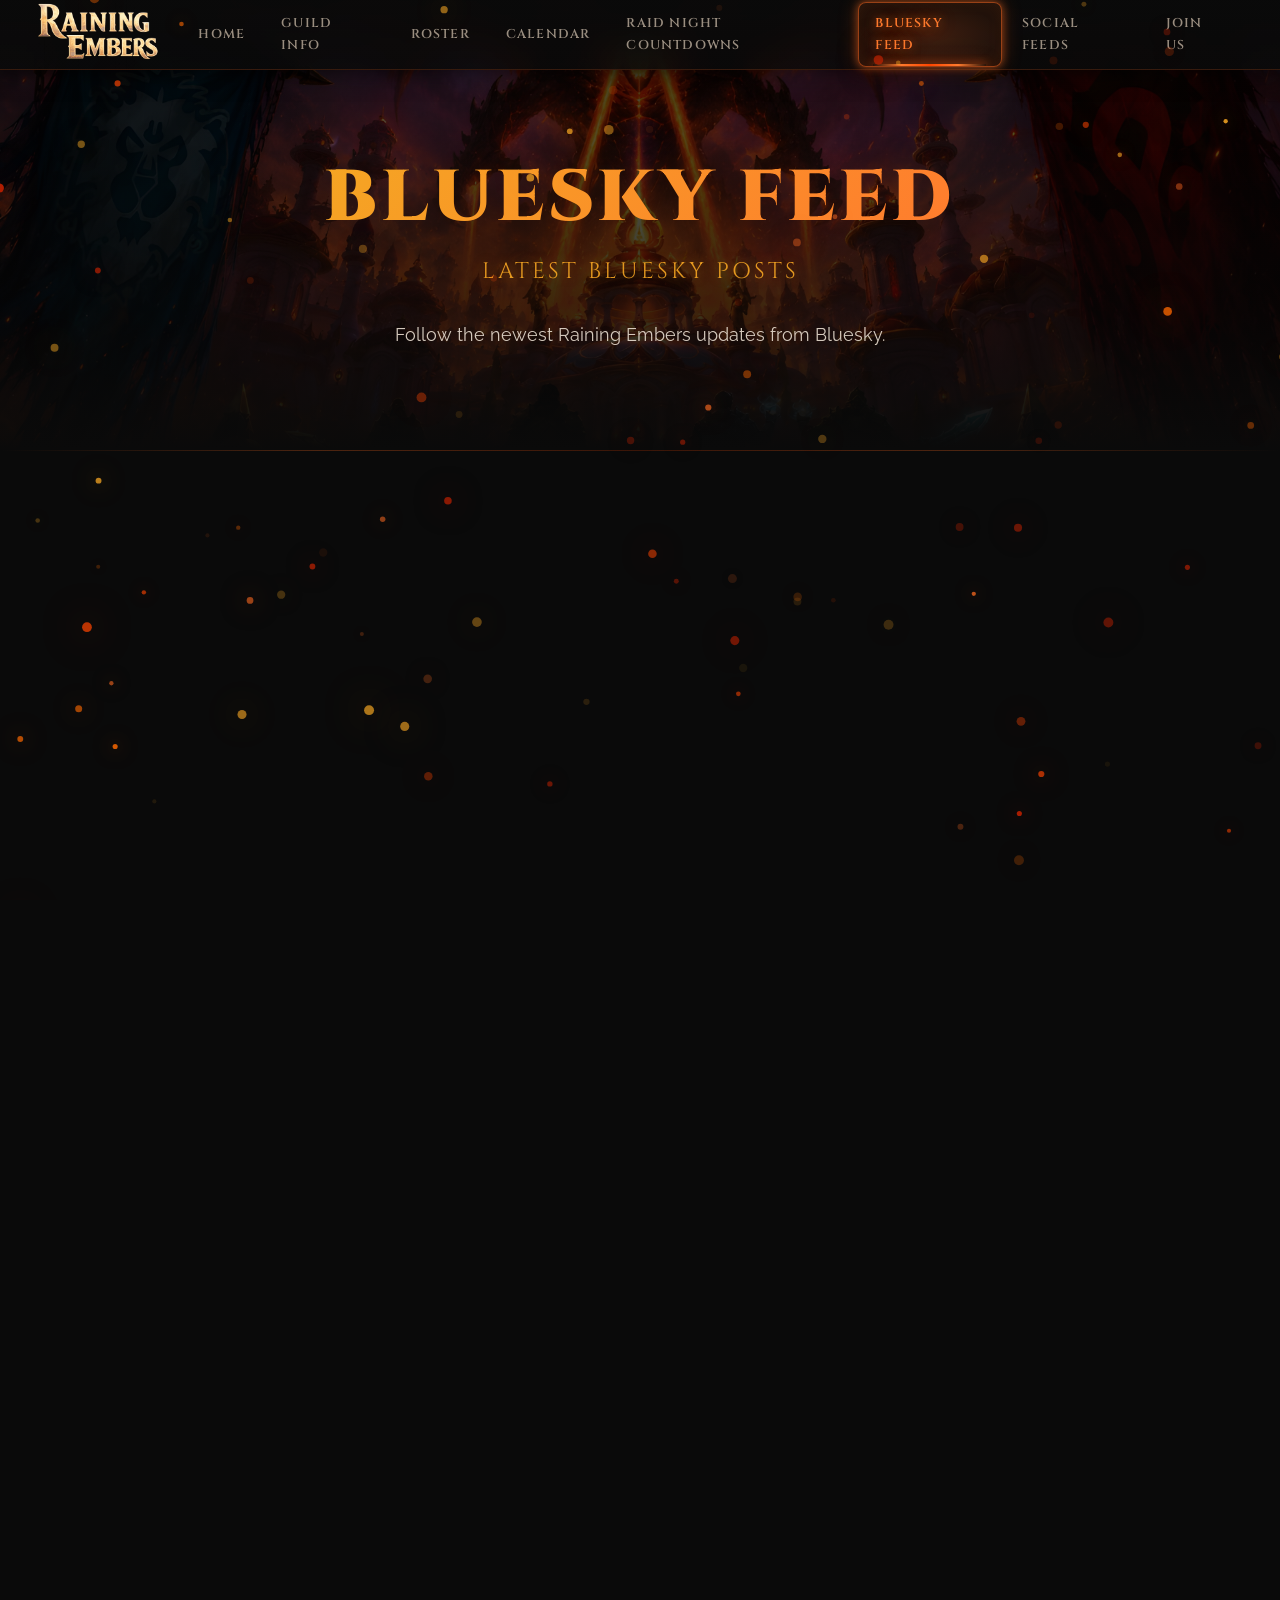
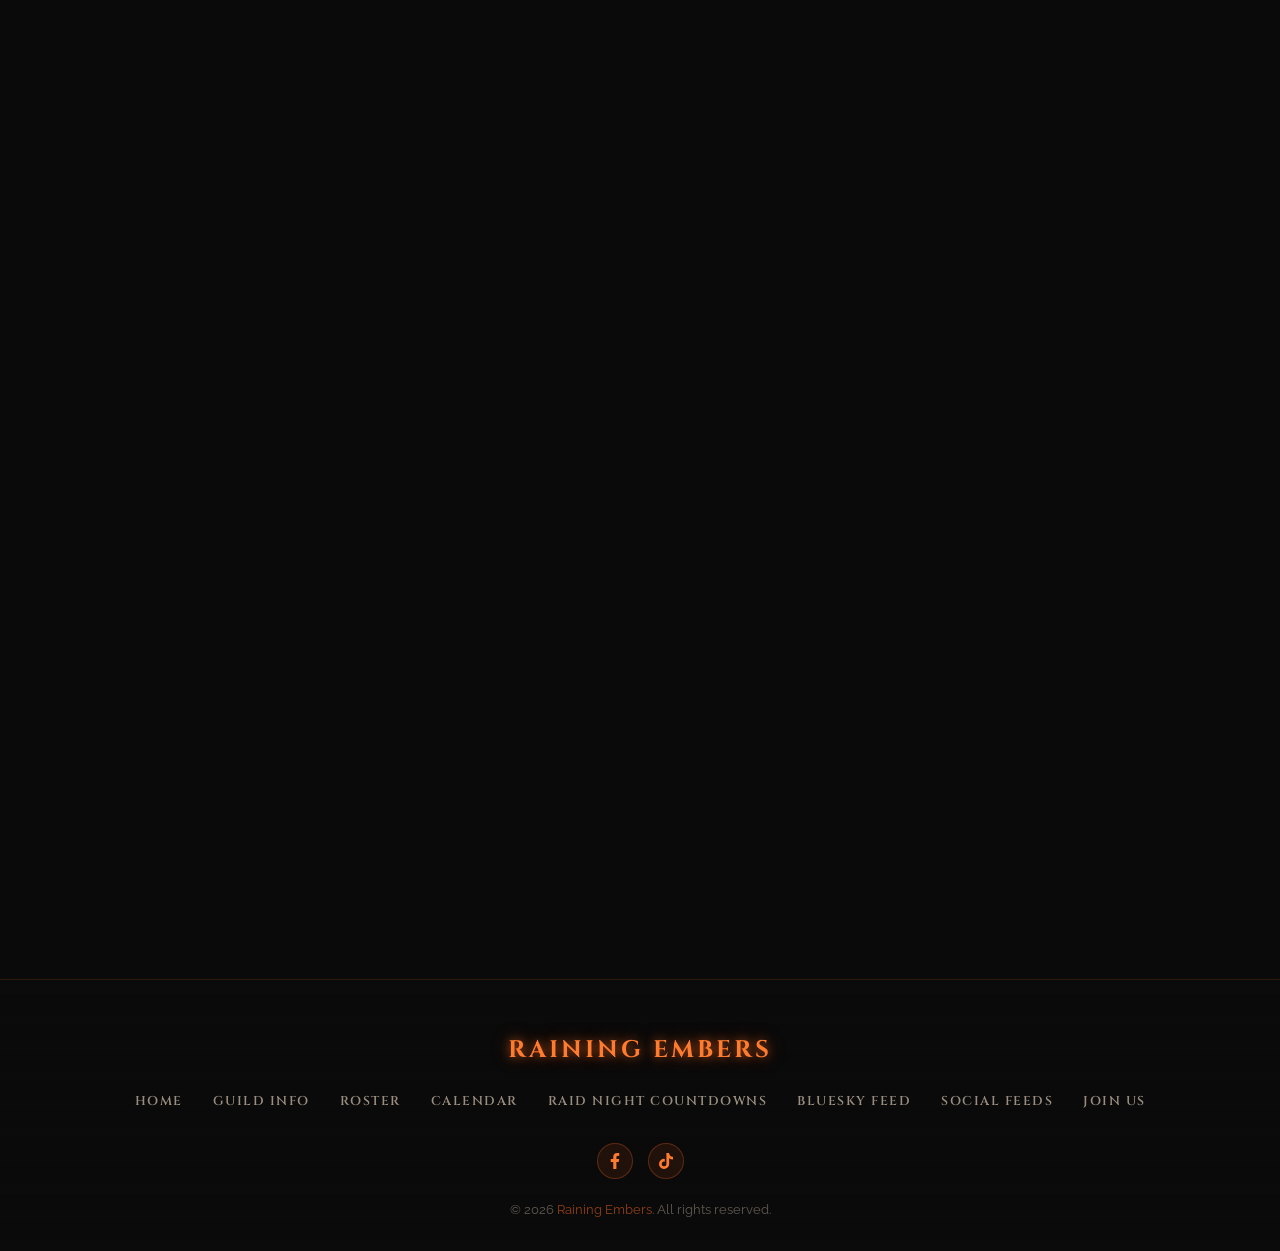
==== bluesky-feed.html @ 9e35c88c "changes and addions" ====
<!DOCTYPE html>
<html lang="en">
<head>
  <meta charset="UTF-8">
  <meta name="viewport" content="width=device-width, initial-scale=1.0">
  <meta name="description" content="Raining Embers Bluesky feed and latest guild posts.">
  <title>Raining Embers | Bluesky Feed</title>
  <link rel="stylesheet" href="css/style.css?v=20260513-1">
  <link rel="stylesheet" href="https://embedbsky.com/embedbsky.com-master-min.css">
  <link rel="icon" href="images/guild-logo.png" type="image/png">
</head>
<body>

  <!-- Animated floating ember particles -->
  <canvas id="ember-canvas"></canvas>

  <div class="page-wrapper">

    <!-- ===================== NAVIGATION ===================== -->
    <nav class="main-nav" id="main-nav">
      <div class="nav-inner">
        <a href="index.html" class="nav-logo" id="nav-logo">
          <img src="images/guild-logo.png" alt="Raining Embers Logo">
          <span>&nbsp;</span>
        </a>

        <div class="nav-toggle" id="nav-toggle" aria-label="Toggle navigation">
          <span></span>
          <span></span>
          <span></span>
        </div>

        <ul class="nav-links" id="nav-links">
          <li><a href="index.html" id="nav-home">Home</a></li>
          <li><a href="guild-info.html" id="nav-guild-info">Guild Info</a></li>
          <li><a href="roster.html" id="nav-roster">Roster</a></li>
          <li><a href="calendar.html" id="nav-calendar">Calendar</a></li>
          <li><a href="countdowns.html" id="nav-countdowns">Raid Night Countdowns</a></li>
          <li><a href="bluesky-feed.html" class="active" id="nav-bluesky-feed">Bluesky Feed</a></li>
          <li><a href="social-feeds.html" id="nav-social-feeds">Social Feeds</a></li>
          <li><a href="invite.html" id="nav-invite">Join Us</a></li>
        </ul>
      </div>
    </nav>

    <!-- ===================== PAGE HEADER ===================== -->
    <section class="hero" id="page-hero" style="min-height:50vh;">
      <div class="hero-bg">
        <img src="images/hero-banner.png" alt="Bluesky Feed Banner">
      </div>
      <div class="hero-content">
        <h1>&nbsp;</h1>
        <h1>Bluesky Feed</h1>
        <p class="tagline">Latest Bluesky Posts</p>
        <p>Follow the newest Raining Embers updates from Bluesky.</p>
      </div>
    </section>

    <!-- ===================== DIVIDER ===================== -->
    <hr class="section-divider">

    <!-- ===================== BLUESKY FEED ===================== -->
    <section class="content-section bluesky-feed-section" id="bluesky-feed-section">
      <div class="bluesky-feed-container">
        <div id="embedbsky-com-timeline-embed" class="darkmode hasfooter"></div>
      </div>
    </section>

    <!-- ===================== FOOTER ===================== -->
    <footer class="main-footer" id="footer">
      <div class="footer-inner">
        <div class="footer-brand">Raining Embers</div>
        <ul class="footer-links">
          <li><a href="index.html">Home</a></li>
          <li><a href="guild-info.html">Guild Info</a></li>
          <li><a href="roster.html">Roster</a></li>
          <li><a href="calendar.html">Calendar</a></li>
          <li><a href="countdowns.html">Raid Night Countdowns</a></li>
          <li><a href="bluesky-feed.html">Bluesky Feed</a></li>
          <li><a href="social-feeds.html">Social Feeds</a></li>
          <li><a href="invite.html">Join Us</a></li>
        </ul>
        <div class="footer-social">
          <a href="https://www.facebook.com/RainingEmbersGuild" target="_blank" rel="noopener noreferrer" aria-label="Facebook">
            <svg viewBox="0 0 320 512"><path d="M279.14 288l14.22-92.66h-88.91v-60.13c0-25.35 12.42-50.06 52.24-50.06h40.42V6.26S260.43 0 225.36 0c-73.22 0-121.08 44.38-121.08 124.72v70.62H22.89V288h81.39v224h100.17V288z"/></svg>
          </a>
          <a href="https://www.tiktok.com/@raining_embers" target="_blank" rel="noopener noreferrer" aria-label="TikTok">
            <svg viewBox="0 0 448 512"><path d="M448 209.91a210.06 210.06 0 0 1-122.77-39.25V349.38A162.55 162.55 0 1 1 185 188.31V278.2a74.62 74.62 0 1 0 52.23 71.18V0l88 0a121.18 121.18 0 0 0 1.86 22.17h0A122.18 122.18 0 0 0 381 102.39a121.43 121.43 0 0 0 67 20.14Z"/></svg>
          </a>
        </div>
        <p class="footer-copy">&copy; 2026 <span class="ember-text">Raining Embers</span>. All rights reserved.</p>
      </div>
    </footer>

  </div><!-- /.page-wrapper -->

  <script>let containerWidth=1000,containerHeight=2000;const getHtml=async t=>{const e=await fetch(t);return 200!==e.status?'<p><strong>No feed data could be located</p></strong>':e.text()};document.addEventListener('DOMContentLoaded',(async()=>{const t=(new Date).toISOString(),e=document.getElementById('embedbsky-com-timeline-embed');e.style.width=`${containerWidth}px`,e.style.height=`${containerHeight}px`;const n=await getHtml(`https://embedbsky.com/feeds/45c3c655633818e3b435ecff223bab338a97790dfe7da70923f43863d0fac52e.html?v=${t}`);e.innerHTML=n}));</script>
  <script src="js/main.js?v=20260512-2"></script>
</body>
</html>
---- css/style.css ----
/* ============================================================
   RAINING EMBERS GUILD — Master Stylesheet
   Fire & Ember Theme  |  Dark + Orange + Red
   Designed for Adobe Dreamweaver compatibility
   ============================================================ */

/* ---------- Google Fonts ---------- */
@import url('https://fonts.googleapis.com/css2?family=Cinzel:wght@400;600;700;900&family=Raleway:wght@300;400;500;600;700&display=swap');

/* ---------- CSS Custom Properties (Design Tokens) ---------- */
:root {
  /* Core palette */
  --color-bg-darkest:    #0a0a0a;
  --color-bg-dark:       #111111;
  --color-bg-card:       #1a1410;
  --color-bg-card-hover: #241c14;
  --color-surface:       #1e1812;

  /* Fire palette */
  --color-ember:         #e8621e;
  --color-ember-bright:  #ff7b2e;
  --color-fire:          #ff4500;
  --color-fire-deep:     #cc2200;
  --color-molten:        #ff6a00;
  --color-gold:          #f5a623;
  --color-gold-dim:      #c4841d;
  --color-ash:           #3d3028;

  /* Text */
  --color-text:          #e8ddd0;
  --color-text-muted:    #9a8e80;
  --color-text-heading:  #fff0e0;

  /* Glow */
  --glow-ember:          0 0 8px rgba(232,98,30,0.6), 0 0 20px rgba(232,98,30,0.3);
  --glow-ember-intense:  0 0 10px rgba(232,98,30,0.8), 0 0 30px rgba(255,69,0,0.5), 0 0 60px rgba(255,69,0,0.2);
  --glow-gold:           0 0 8px rgba(245,166,35,0.5), 0 0 20px rgba(245,166,35,0.25);
  --glow-text:           0 0 10px rgba(232,98,30,0.7), 0 0 20px rgba(232,98,30,0.4);

  /* Borders */
  --border-ember:        1px solid rgba(232,98,30,0.3);
  --border-ember-bright: 1px solid rgba(232,98,30,0.6);

  /* Typography */
  --font-heading:        'Cinzel', 'Times New Roman', serif;
  --font-body:           'Raleway', 'Segoe UI', sans-serif;

  /* Spacing & sizing */
  --nav-height:          70px;
  --max-width:           1200px;
  --border-radius:       8px;
  --transition-speed:    0.35s;
}

/* ---------- Reset & Base ---------- */
*,
*::before,
*::after {
  margin: 0;
  padding: 0;
  box-sizing: border-box;
}

html {
  scroll-behavior: smooth;
  font-size: 16px;
}

body {
  font-family: var(--font-body);
  background-color: var(--color-bg-darkest);
  color: var(--color-text);
  line-height: 1.7;
  min-height: 100vh;
  overflow-x: hidden;
  position: relative;
}

a {
  color: var(--color-ember-bright);
  text-decoration: none;
  transition: color var(--transition-speed) ease, text-shadow var(--transition-speed) ease;
}
a:hover {
  color: var(--color-gold);
  text-shadow: var(--glow-text);
}

h1, h2, h3, h4, h5, h6 {
  font-family: var(--font-heading);
  color: var(--color-text-heading);
  line-height: 1.2;
}

img {
  max-width: 100%;
  height: auto;
  display: block;
}

/* ---------- Animated Background Ember Particles ---------- */
#ember-canvas {
  position: fixed;
  top: 0;
  left: 0;
  width: 100%;
  height: 100%;
  pointer-events: none;
  z-index: 999;
}

/* ---------- Page Wrapper ---------- */
.page-wrapper {
  position: relative;
  z-index: 1;
  min-height: 100vh;
  display: flex;
  flex-direction: column;
}

/* ---------- Navigation ---------- */
.main-nav {
  position: fixed;
  top: 0;
  left: 0;
  width: 100%;
  height: var(--nav-height);
  background: linear-gradient(180deg, rgba(10,10,10,0.97) 0%, rgba(10,10,10,0.85) 100%);
  backdrop-filter: blur(12px);
  -webkit-backdrop-filter: blur(12px);
  border-bottom: 1px solid rgba(232,98,30,0.2);
  display: flex;
  align-items: center;
  justify-content: center;
  z-index: 1000;
  box-shadow: 0 2px 20px rgba(0,0,0,0.6);
}

.nav-inner {
  width: 100%;
  max-width: none;
  flex: 1 1 auto;
  display: flex;
  align-items: center;
  justify-content: space-between;
  padding: 0 clamp(16px, 3vw, 40px);
}

.nav-logo {
  display: flex;
  align-items: center;
  flex: 0 0 auto;
  gap: 12px;
}

.nav-logo img {
    width: 125px;
    height: 75px;
    border-radius: 0%;
    object-fit: cover;
}

.nav-logo span {
  font-family: var(--font-heading);
  font-size: 1.3rem;
  font-weight: 700;
  color: var(--color-text-heading);
  text-shadow: var(--glow-text);
  letter-spacing: 2px;
  text-transform: uppercase;
}

.nav-links {
  display: flex;
  align-items: center;
  gap: 4px;
  list-style: none;
}

.nav-links li a {
  position: relative;
  display: block;
  padding: 10px 16px;
  font-family: var(--font-heading);
  font-size: 0.8rem;
  font-weight: 600;
  letter-spacing: 1.2px;
  text-transform: uppercase;
  color: var(--color-text-muted);
  border-radius: var(--border-radius);
  transition: all var(--transition-speed) ease;
  overflow: hidden;
}

/* Glowing background on hover */
.nav-links li a::before {
  content: '';
  position: absolute;
  inset: 0;
  border-radius: var(--border-radius);
  background: radial-gradient(ellipse at center, rgba(232,98,30,0.15) 0%, transparent 70%);
  opacity: 0;
  transition: opacity var(--transition-speed) ease;
}

.nav-links li a:hover::before,
.nav-links li a.active::before {
  opacity: 1;
}

.nav-links li a:hover,
.nav-links li a.active {
  color: var(--color-ember-bright);
  text-shadow: var(--glow-text);
  box-shadow: var(--glow-ember), inset 0 0 15px rgba(232,98,30,0.08);
  border: var(--border-ember-bright);
}

.nav-links li a.active {
  background: rgba(232,98,30,0.1);
}

/* Bottom glow bar on hover */
.nav-links li a::after {
  content: '';
  position: absolute;
  bottom: 0;
  left: 50%;
  transform: translateX(-50%);
  width: 0;
  height: 2px;
  background: linear-gradient(90deg, transparent, var(--color-ember-bright), var(--color-fire), var(--color-ember-bright), transparent);
  box-shadow: 0 0 8px var(--color-ember), 0 0 16px var(--color-fire);
  transition: width var(--transition-speed) ease;
}

.nav-links li a:hover::after,
.nav-links li a.active::after {
  width: 80%;
}

/* Mobile hamburger */
.nav-toggle {
  display: none;
  flex-direction: column;
  gap: 5px;
  cursor: pointer;
  padding: 5px;
  z-index: 1001;
}

.nav-toggle span {
  display: block;
  width: 28px;
  height: 2px;
  background: var(--color-ember-bright);
  border-radius: 2px;
  transition: all 0.3s ease;
  box-shadow: 0 0 4px rgba(232,98,30,0.5);
}

/* ---------- Hero Section ---------- */
.hero {
  position: relative;
  width: 100%;
  min-height: 100vh;
  display: flex;
  align-items: center;
  justify-content: center;
  text-align: center;
  overflow: hidden;
  margin-top: 0;
}

.hero-bg {
  position: absolute;
  inset: 0;
  z-index: 0;
}

.hero-bg img {
  width: 100%;
  height: 100%;
  object-fit: cover;
  filter: brightness(0.35) saturate(1.2);
}

.hero-bg::after {
  content: '';
  position: absolute;
  inset: 0;
  background: linear-gradient(
    180deg,
    rgba(10,10,10,0.3) 0%,
    rgba(10,10,10,0.1) 30%,
    rgba(10,10,10,0.4) 70%,
    var(--color-bg-darkest) 100%
  );
}

.hero-content {
  position: relative;
  z-index: 2;
  padding: 40px 30px;
  max-width: 800px;
  animation: heroFadeIn 1.5s ease-out forwards;
}

.hero-content h1 {
  font-size: clamp(2.5rem, 6vw, 4.5rem);
  font-weight: 900;
  text-transform: uppercase;
  letter-spacing: 4px;
  margin-bottom: 10px;
  background: linear-gradient(135deg, var(--color-gold), var(--color-ember-bright), var(--color-fire), var(--color-gold));
  background-size: 300% 300%;
  -webkit-background-clip: text;
  -webkit-text-fill-color: transparent;
  background-clip: text;
  animation: fireGradient 4s ease-in-out infinite;
  text-shadow: none;
}

.hero-content .tagline {
  font-family: var(--font-heading);
  font-size: clamp(1rem, 2vw, 1.4rem);
  font-weight: 400;
  color: var(--color-gold);
  letter-spacing: 3px;
  text-transform: uppercase;
  margin-bottom: 30px;
  text-shadow: 0 0 15px rgba(245,166,35,0.5);
}

.hero-content p {
  font-size: 1.1rem;
  color: var(--color-text);
  max-width: 600px;
  margin: 0 auto 40px;
  opacity: 0.9;
}

/* ---------- CTA Button ---------- */
.btn-ember {
  display: inline-block;
  padding: 14px 42px;
  font-family: var(--font-heading);
  font-size: 0.9rem;
  font-weight: 700;
  letter-spacing: 2px;
  text-transform: uppercase;
  color: #fff;
  background: linear-gradient(135deg, var(--color-fire-deep), var(--color-ember), var(--color-molten));
  background-size: 200% 200%;
  border: 1px solid rgba(255,107,0,0.4);
  border-radius: var(--border-radius);
  cursor: pointer;
  position: relative;
  overflow: hidden;
  transition: all var(--transition-speed) ease;
  animation: fireGradient 3s ease-in-out infinite;
}

.btn-ember:hover {
  transform: translateY(-2px);
  box-shadow: var(--glow-ember-intense);
  color: #fff;
  text-shadow: 0 0 8px rgba(255,255,255,0.5);
}

.btn-ember::before {
  content: '';
  position: absolute;
  top: 0;
  left: -100%;
  width: 100%;
  height: 100%;
  background: linear-gradient(90deg, transparent, rgba(255,255,255,0.15), transparent);
  transition: left 0.5s ease;
}

.btn-ember:hover::before {
  left: 100%;
}

/* ---------- Content Sections ---------- */
.content-section {
  padding: 100px 30px;
  max-width: var(--max-width);
  margin: 0 auto;
}

.section-header {
  text-align: center;
  margin-bottom: 60px;
}

.section-header h2 {
  font-size: clamp(1.8rem, 4vw, 2.8rem);
  font-weight: 700;
  text-transform: uppercase;
  letter-spacing: 3px;
  margin-bottom: 15px;
  color: var(--color-text-heading);
  text-shadow: 0 0 20px rgba(232,98,30,0.3);
}

.section-header .accent-line {
  display: block;
  width: 80px;
  height: 3px;
  margin: 0 auto 20px;
  background: linear-gradient(90deg, transparent, var(--color-ember), var(--color-fire), var(--color-ember), transparent);
  box-shadow: 0 0 10px var(--color-ember);
  border-radius: 2px;
}

.section-header p {
  font-size: 1.05rem;
  color: var(--color-text-muted);
  max-width: 600px;
  margin: 0 auto;
}

/* ---------- Feature Cards ---------- */
.features-grid {
  display: grid;
  grid-template-columns: repeat(auto-fit, minmax(300px, 1fr));
  gap: 30px;
  margin-top: 40px;
}

.feature-card {
  background: linear-gradient(145deg, var(--color-bg-card), rgba(30,24,18,0.8));
  border: var(--border-ember);
  border-radius: 12px;
  padding: 40px 30px;
  text-align: center;
  position: relative;
  overflow: hidden;
  transition: all var(--transition-speed) ease;
  opacity: 0;
  transform: translateY(30px);
}

.feature-card.visible {
  opacity: 1;
  transform: translateY(0);
  transition: opacity 0.6s ease-out, transform 0.6s ease-out;
}

.feature-card::before {
  content: '';
  position: absolute;
  top: 0;
  left: 0;
  right: 0;
  height: 2px;
  background: linear-gradient(90deg, transparent, var(--color-ember), transparent);
  opacity: 0;
  transition: opacity var(--transition-speed) ease;
}

.feature-card:hover {
  border-color: rgba(232,98,30,0.5);
  background: linear-gradient(145deg, var(--color-bg-card-hover), rgba(36,28,20,0.9));
  transform: translateY(-5px);
  box-shadow: 0 10px 40px rgba(0,0,0,0.4), 0 0 30px rgba(232,98,30,0.1);
}

.feature-card:hover::before {
  opacity: 1;
}

.feature-card .card-icon {
  font-size: 2.5rem;
  margin-bottom: 20px;
  display: block;
  filter: drop-shadow(0 0 8px rgba(232,98,30,0.5));
}

.feature-card h3 {
  font-size: 1.2rem;
  font-weight: 700;
  text-transform: uppercase;
  letter-spacing: 1.5px;
  margin-bottom: 15px;
  color: var(--color-ember-bright);
}

.feature-card p {
  font-size: 0.95rem;
  color: var(--color-text-muted);
  line-height: 1.6;
}

/* ---------- Roster / Profile Image Links ---------- */
.roster-grid {
  display: grid;
  grid-template-columns: repeat(auto-fit, minmax(400px, 1fr));
  gap: 40px;
  margin-top: 40px;
}

.roster-link {
  position: relative;
  display: block;
  border-radius: 12px;
  overflow: hidden;
  border: 2px solid rgba(232,98,30,0.2);
  transition: all var(--transition-speed) ease;
  aspect-ratio: 16 / 9;
  cursor: pointer;
}

.roster-link img {
  width: 100%;
  height: 100%;
  object-fit: cover;
  transition: transform 0.5s ease, filter 0.5s ease;
}

.roster-link:hover img {
  transform: scale(1.05);
  filter: brightness(0.6) saturate(1.3);
}

.roster-link:hover {
  border-color: var(--color-ember);
  box-shadow: var(--glow-ember-intense);
}

.roster-link .overlay {
  position: absolute;
  inset: 0;
  background: linear-gradient(180deg, transparent 40%, rgba(10,10,10,0.9) 100%);
  display: flex;
  flex-direction: column;
  align-items: center;
  justify-content: flex-end;
  padding: 30px;
  transition: all var(--transition-speed) ease;
}

.roster-link:hover .overlay {
  background: linear-gradient(180deg, rgba(232,98,30,0.1) 0%, rgba(10,10,10,0.95) 100%);
}

.roster-link .overlay h3 {
  font-family: var(--font-heading);
  font-size: 1.4rem;
  font-weight: 700;
  color: var(--color-text-heading);
  text-transform: uppercase;
  letter-spacing: 2px;
  text-shadow: var(--glow-text);
  margin-bottom: 8px;
  transition: color var(--transition-speed) ease;
}

.roster-link:hover .overlay h3 {
  color: var(--color-ember-bright);
}

.roster-link .overlay p {
  font-size: 0.9rem;
  color: var(--color-text-muted);
}

/* ---------- Invite / Embed Section ---------- */
.invite-container {
  max-width: 800px;
  margin: 0 auto;
  background: linear-gradient(145deg, var(--color-bg-card), rgba(30,24,18,0.8));
  border: var(--border-ember);
  border-radius: 12px;
  padding: 40px;
  position: relative;
  overflow: hidden;
}

.invite-container::before {
  content: '';
  position: absolute;
  top: 0;
  left: 0;
  right: 0;
  height: 2px;
  background: linear-gradient(90deg, transparent, var(--color-ember), var(--color-gold), var(--color-ember), transparent);
  box-shadow: 0 0 15px rgba(232,98,30,0.5);
}

.invite-container .embed-placeholder {
    width: 100%;
    min-height: 600px;
    background: var(--color-bg-dark);
    border: 1px dashed rgba(232,98,30,0.3);
    border-radius: 8px;
    /* [disabled]display: none; */
    align-items: center;
    justify-content: center;
    color: var(--color-text-muted);
    font-family: var(--font-heading);
    font-size: 1rem;
    letter-spacing: 1px;
    text-transform: uppercase;
}

.invite-container iframe {
  width: 100%;
  min-height: 600px;
  border: none;
  border-radius: 8px;
}

/* ---------- Guild Info Embed ---------- */
.guild-info-section {
  width: 100%;
  max-width: none;
  min-height: calc(100vh - var(--nav-height));
  padding: 36px clamp(24px, 5vw, 96px) 90px;
}

.guild-info-embed-container {
  width: min(100%, var(--max-width));
  height: calc(100vh - var(--nav-height) - 72px);
  min-height: 720px;
  margin: 0 auto;
  background: #ffffff;
  border: var(--border-ember);
  border-radius: var(--border-radius);
  overflow: hidden;
  box-shadow: 0 18px 45px rgba(0,0,0,0.35);
}

.guild-info-embed-container iframe {
  display: block;
  width: 100%;
  height: 100%;
  background: #ffffff;
  border: 0;
}

/* ---------- Calendar Embed ---------- */
.calendar-section {
  width: 100%;
  max-width: none;
  min-height: calc(100vh - var(--nav-height));
  padding: 36px clamp(16px, 4vw, 72px) 90px;
}

.calendar-embed-container {
  width: min(100%, 1400px);
  height: calc(100vh - var(--nav-height) - 72px);
  min-height: 720px;
  margin: 0 auto;
  background: #ffffff;
  border: var(--border-ember);
  border-radius: var(--border-radius);
  overflow: hidden;
  box-shadow: 0 18px 45px rgba(0,0,0,0.35);
}

.calendar-timezone-note {
  width: min(100%, 1400px);
  margin: 0 auto 18px;
  font-family: var(--font-heading);
  font-size: 0.95rem;
  font-weight: 700;
  letter-spacing: 1.2px;
  text-align: center;
  text-transform: uppercase;
  color: var(--color-gold);
  text-shadow: 0 0 12px rgba(245,166,35,0.35);
}

.calendar-embed-container iframe {
  display: block;
  width: 100%;
  height: 100%;
  background: #ffffff;
  border: 0;
}

/* ---------- Social Feed ---------- */
.social-feed-section {
  width: 100%;
  max-width: none;
  min-height: calc(100vh - var(--nav-height));
  padding: 0;
}

.social-feed-container {
  width: 100%;
  min-height: calc(100vh - var(--nav-height));
  margin: 0 auto;
}

.social-feed-container > [class^="elfsight-app-"],
.social-feed-container > [class*=" elfsight-app-"] {
  width: 100%;
  min-height: calc(100vh - var(--nav-height));
}

.social-feed-container iframe {
  width: 100% !important;
  min-height: calc(100vh - var(--nav-height));
}

.social-feed-container .es-embed-root,
.social-feed-container .es-widget-background-container,
.social-feed-container .es-widget-background-wrapper,
.social-feed-container .es-widget-background-content {
  width: 100% !important;
  max-width: none !important;
  min-height: calc(100vh - var(--nav-height));
}

.social-feed-container [class*="Main__Inner-"],
.social-feed-container [class*="Layout__LayoutContainer-"],
.social-feed-container .es-tabs-container,
.social-feed-container .es-tabs-slider-container,
.social-feed-container .es-tabs-slider-inner {
  width: 100% !important;
  max-width: none !important;
}

.social-feed-container .es-grid-layout {
  width: 100% !important;
  max-width: none !important;
}

/* ---------- Bluesky Feed ---------- */
.bluesky-feed-section {
  width: 100%;
  max-width: none;
  min-height: calc(100vh - var(--nav-height));
  padding: 48px 20px 80px;
}

.bluesky-feed-container {
  width: 100%;
  overflow-x: auto;
}

#embedbsky-com-timeline-embed {
  max-width: 100%;
  margin: 0 auto;
  scrollbar-width: none;
  -ms-overflow-style: none;
}

#embedbsky-com-timeline-embed::-webkit-scrollbar,
#embedbsky-com-timeline-embed *::-webkit-scrollbar {
  width: 0;
  height: 0;
  display: none;
}

/* ---------- Raid Night Countdowns ---------- */
.countdown-section {
  max-width: 1100px;
}

.countdown-board {
  display: flex;
  flex-direction: column;
  gap: 32px;
  margin-top: 40px;
}

.raid-countdown-card {
  position: relative;
  overflow: hidden;
  display: grid;
  grid-template-columns: minmax(240px, 0.75fr) minmax(420px, 1.25fr);
  gap: 32px;
  align-items: center;
  padding: 34px;
  background:
    radial-gradient(circle at 18% 18%, rgba(245,166,35,0.18), transparent 30%),
    linear-gradient(145deg, rgba(26,20,16,0.96), rgba(15,12,10,0.94));
  border: var(--border-ember);
  border-radius: 12px;
  box-shadow: 0 18px 45px rgba(0,0,0,0.35);
}

.raid-countdown-card::before {
  content: '';
  position: absolute;
  top: 0;
  left: 0;
  right: 0;
  height: 3px;
  background: linear-gradient(90deg, transparent, var(--color-gold), var(--color-fire), var(--color-ember), transparent);
  box-shadow: 0 0 20px rgba(255,106,0,0.55);
}

.raid-countdown-card::after {
  content: '';
  position: absolute;
  inset: 12px;
  border: 1px solid rgba(245,166,35,0.08);
  border-radius: 8px;
  pointer-events: none;
}

.main-raid {
  border-color: rgba(255,123,46,0.46);
}

.alt-raid {
  background:
    radial-gradient(circle at 18% 18%, rgba(232,98,30,0.16), transparent 30%),
    linear-gradient(145deg, rgba(25,19,18,0.96), rgba(13,11,10,0.94));
}

.countdown-card-header,
.countdown-timer,
.countdown-next {
  position: relative;
  z-index: 1;
}

.countdown-kicker {
  display: inline-block;
  margin-bottom: 12px;
  padding: 6px 12px;
  font-family: var(--font-heading);
  font-size: 0.75rem;
  font-weight: 700;
  letter-spacing: 1.5px;
  text-transform: uppercase;
  color: var(--color-gold);
  border: 1px solid rgba(245,166,35,0.35);
  border-radius: 999px;
  background: rgba(245,166,35,0.08);
}

.countdown-card-header h3 {
  font-size: clamp(1.5rem, 3vw, 2.35rem);
  text-transform: uppercase;
  letter-spacing: 2px;
  color: var(--color-text-heading);
  text-shadow: var(--glow-text);
}

.countdown-schedule {
  margin-top: 10px;
  font-size: 1rem;
  color: var(--color-text-muted);
}

.countdown-timer {
  display: grid;
  grid-template-columns: repeat(4, minmax(78px, 1fr));
  gap: 14px;
}

.countdown-unit {
  min-height: 116px;
  display: flex;
  flex-direction: column;
  align-items: center;
  justify-content: center;
  gap: 8px;
  padding: 18px 10px;
  background: rgba(10,10,10,0.55);
  border: 1px solid rgba(232,98,30,0.28);
  border-radius: 8px;
  box-shadow: inset 0 0 20px rgba(232,98,30,0.07), 0 0 18px rgba(0,0,0,0.2);
}

.countdown-unit span {
  font-family: var(--font-heading);
  font-size: clamp(2rem, 5vw, 3.4rem);
  font-weight: 900;
  line-height: 1;
  color: var(--color-ember-bright);
  text-shadow: var(--glow-text);
  font-variant-numeric: tabular-nums;
}

.countdown-unit small {
  font-size: 0.72rem;
  font-weight: 700;
  letter-spacing: 1.4px;
  text-transform: uppercase;
  color: var(--color-text-muted);
}

.countdown-next {
  grid-column: 1 / -1;
  margin-top: -8px;
  padding-top: 4px;
  font-size: 0.95rem;
  color: var(--color-text-muted);
  text-align: right;
}

.countdown-next span {
  color: var(--color-gold);
}

/* ---------- Footer ---------- */
.main-footer {
  margin-top: auto;
  background: linear-gradient(180deg, transparent, rgba(10,10,10,0.95));
  border-top: 1px solid rgba(232,98,30,0.15);
  padding: 50px 30px 30px;
  text-align: center;
}

.footer-inner {
  max-width: var(--max-width);
  margin: 0 auto;
}

.footer-brand {
  font-family: var(--font-heading);
  font-size: 1.5rem;
  font-weight: 700;
  color: var(--color-ember-bright);
  text-shadow: var(--glow-text);
  letter-spacing: 3px;
  text-transform: uppercase;
  margin-bottom: 15px;
}

.footer-links {
  display: flex;
  justify-content: center;
  gap: 30px;
  list-style: none;
  margin-bottom: 30px;
  flex-wrap: wrap;
}

.footer-links li a {
  font-family: var(--font-heading);
  font-size: 0.8rem;
  font-weight: 600;
  letter-spacing: 1.5px;
  text-transform: uppercase;
  color: var(--color-text-muted);
  transition: color var(--transition-speed) ease, text-shadow var(--transition-speed) ease;
}

.footer-links li a:hover {
  color: var(--color-ember-bright);
  text-shadow: var(--glow-text);
}

.footer-social {
  display: flex;
  justify-content: center;
  gap: 15px;
  margin-bottom: 20px;
}

.footer-social a {
  display: inline-flex;
  align-items: center;
  justify-content: center;
  width: 36px;
  height: 36px;
  border-radius: 50%;
  background: rgba(232, 98, 30, 0.1);
  color: var(--color-ember-bright);
  border: 1px solid rgba(232, 98, 30, 0.3);
  transition: all var(--transition-speed) ease;
}

.footer-social a:hover {
  background: var(--color-ember-bright);
  color: #fff;
  border-color: var(--color-ember-bright);
  box-shadow: var(--glow-ember);
  transform: translateY(-3px);
}

.footer-social svg {
  width: 16px;
  height: 16px;
  fill: currentColor;
}

.footer-copy {
  font-size: 0.8rem;
  color: var(--color-text-muted);
  opacity: 0.6;
}

.footer-copy .ember-text {
  color: var(--color-ember);
}

/* ---------- Divider ---------- */
.section-divider {
  width: 100%;
  height: 1px;
  background: linear-gradient(90deg, transparent, rgba(232,98,30,0.3), rgba(255,69,0,0.2), rgba(232,98,30,0.3), transparent);
  margin: 0;
  border: none;
}

/* ---------- Keyframe Animations ---------- */
@keyframes heroFadeIn {
  from {
    opacity: 0;
    transform: translateY(40px);
  }
  to {
    opacity: 1;
    transform: translateY(0);
  }
}

@keyframes fireGradient {
  0%   { background-position: 0% 50%; }
  50%  { background-position: 100% 50%; }
  100% { background-position: 0% 50%; }
}

@keyframes pulseGlow {
  0%, 100% { box-shadow: 0 0 5px rgba(232,98,30,0.3); }
  50%      { box-shadow: 0 0 15px rgba(232,98,30,0.6), 0 0 30px rgba(255,69,0,0.3); }
}

@keyframes floatUp {
  from {
    opacity: 0;
    transform: translateY(50px);
  }
  to {
    opacity: 1;
    transform: translateY(0);
  }
}

/* ---------- Scroll Reveal Animation ---------- */
.reveal {
  opacity: 0;
  transform: translateY(40px);
  transition: opacity 0.8s ease, transform 0.8s ease;
}

.reveal.visible {
  opacity: 1;
  transform: translateY(0);
}

/* ---------- Responsive ---------- */
@media (max-width: 1080px) {
  .nav-toggle {
    display: flex;
  }

  .nav-links {
    position: fixed;
    top: 0;
    right: -100%;
    width: 280px;
    height: 100vh;
    flex-direction: column;
    background: rgba(10,10,10,0.98);
    border-left: 1px solid rgba(232,98,30,0.2);
    padding: 100px 30px 30px;
    gap: 10px;
    transition: right 0.4s ease;
  }

  .nav-links.open {
    right: 0;
  }

  .nav-links li a {
    padding: 12px 20px;
    font-size: 0.9rem;
    width: 100%;
  }
}

@media (max-width: 768px) {
  .nav-toggle {
    display: flex;
  }

  .nav-links {
    position: fixed;
    top: 0;
    right: -100%;
    width: 280px;
    height: 100vh;
    flex-direction: column;
    background: rgba(10,10,10,0.98);
    border-left: 1px solid rgba(232,98,30,0.2);
    padding: 100px 30px 30px;
    gap: 10px;
    transition: right 0.4s ease;
  }

  .nav-links.open {
    right: 0;
  }

  .nav-links li a {
    padding: 12px 20px;
    font-size: 0.9rem;
    width: 100%;
  }

  .hero-content h1 {
    font-size: 2rem;
  }

  .roster-grid {
    grid-template-columns: 1fr;
  }

  .features-grid {
    grid-template-columns: 1fr;
  }

  .invite-container {
    padding: 20px;
  }

  .raid-countdown-card {
    grid-template-columns: 1fr;
    gap: 24px;
    padding: 26px 18px;
  }

  .countdown-timer {
    grid-template-columns: repeat(2, minmax(110px, 1fr));
  }

  .countdown-next {
    text-align: left;
    margin-top: 0;
  }

  .guild-info-section {
    padding: 28px 18px 70px;
  }

  .calendar-section {
    padding: 28px 12px 70px;
  }
}

@media (max-width: 480px) {
  :root {
    --nav-height: 60px;
  }

  .nav-logo span {
    font-size: 1rem;
  }

  .content-section {
    padding: 60px 15px;
  }

  .guild-info-section {
    padding: 20px 12px 60px;
  }

  .guild-info-embed-container {
    min-height: calc(100vh - var(--nav-height));
  }

  .calendar-embed-container {
    min-height: calc(100vh - var(--nav-height));
  }

  .hero-content .tagline {
    font-size: 0.85rem;
  }

  .countdown-timer {
    gap: 10px;
  }

  .countdown-unit {
    min-height: 96px;
    padding: 14px 8px;
  }

  .countdown-unit span {
    font-size: 1.95rem;
  }
}
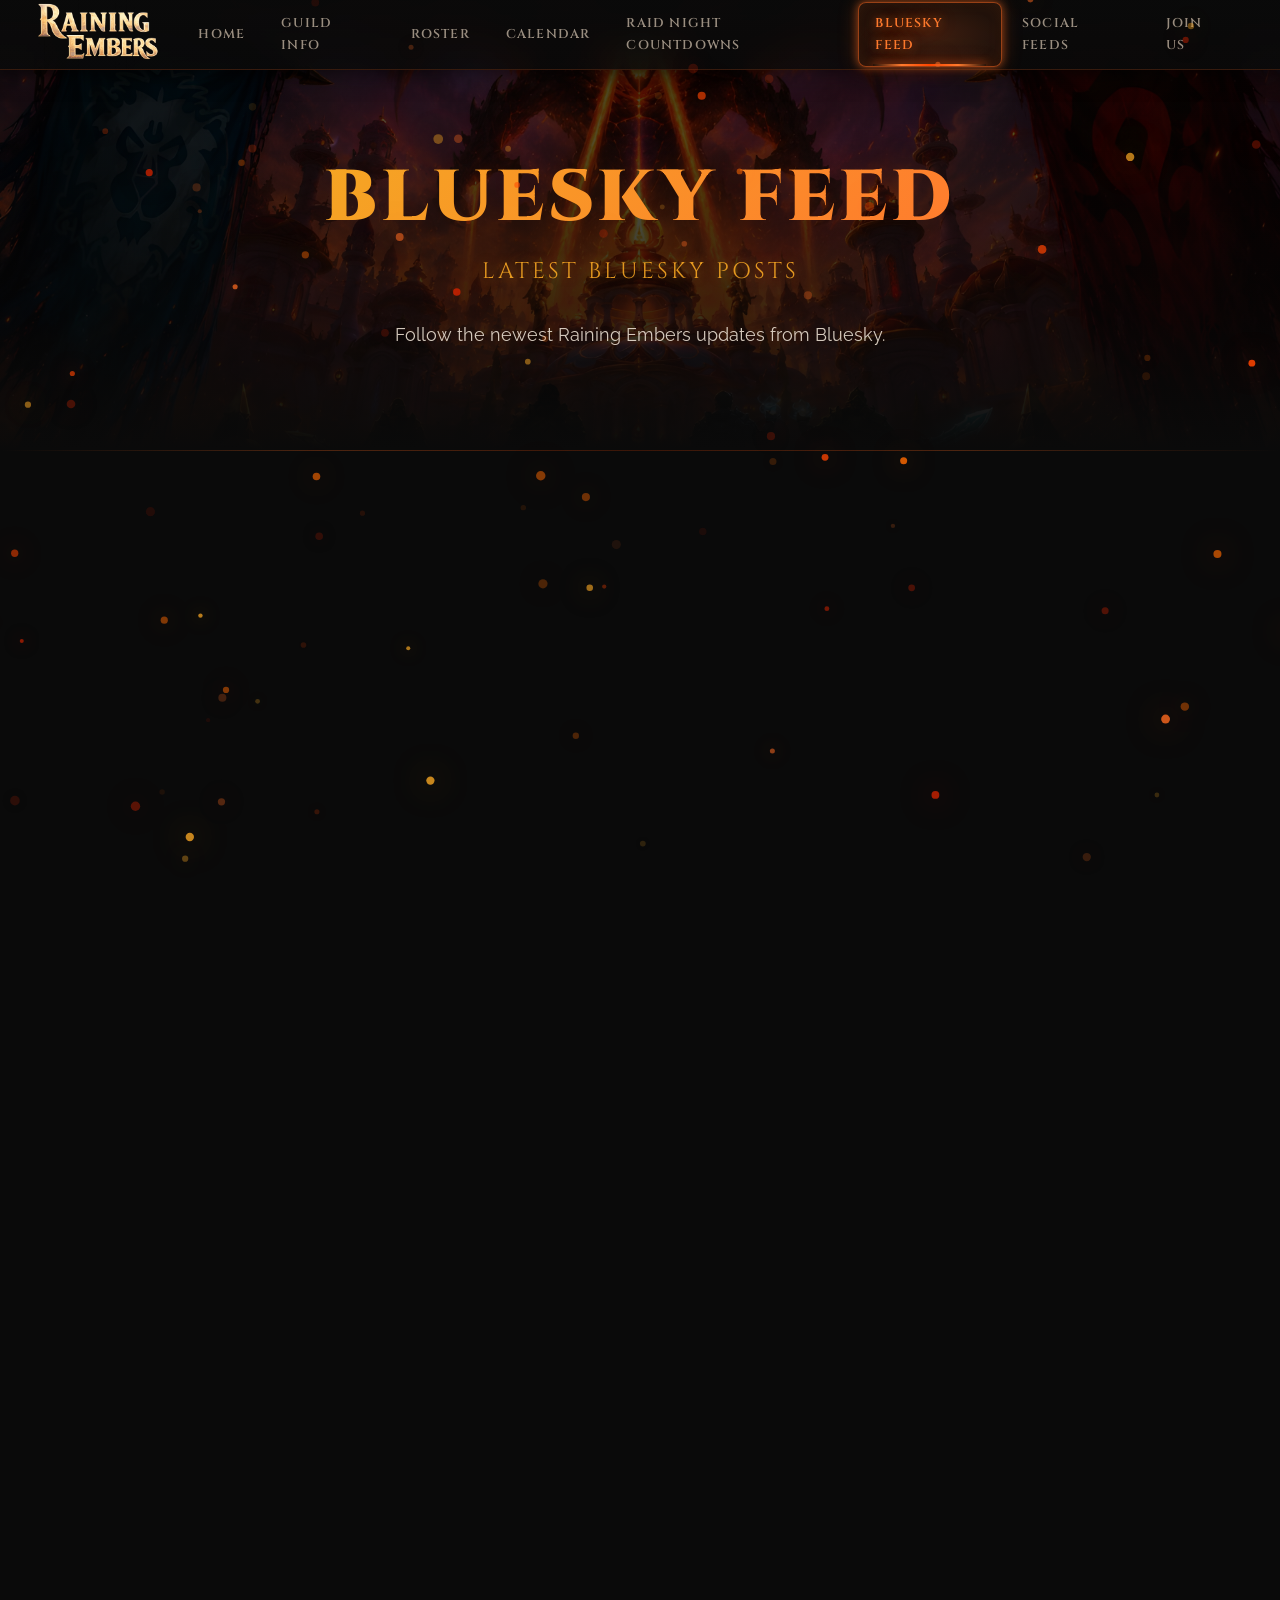
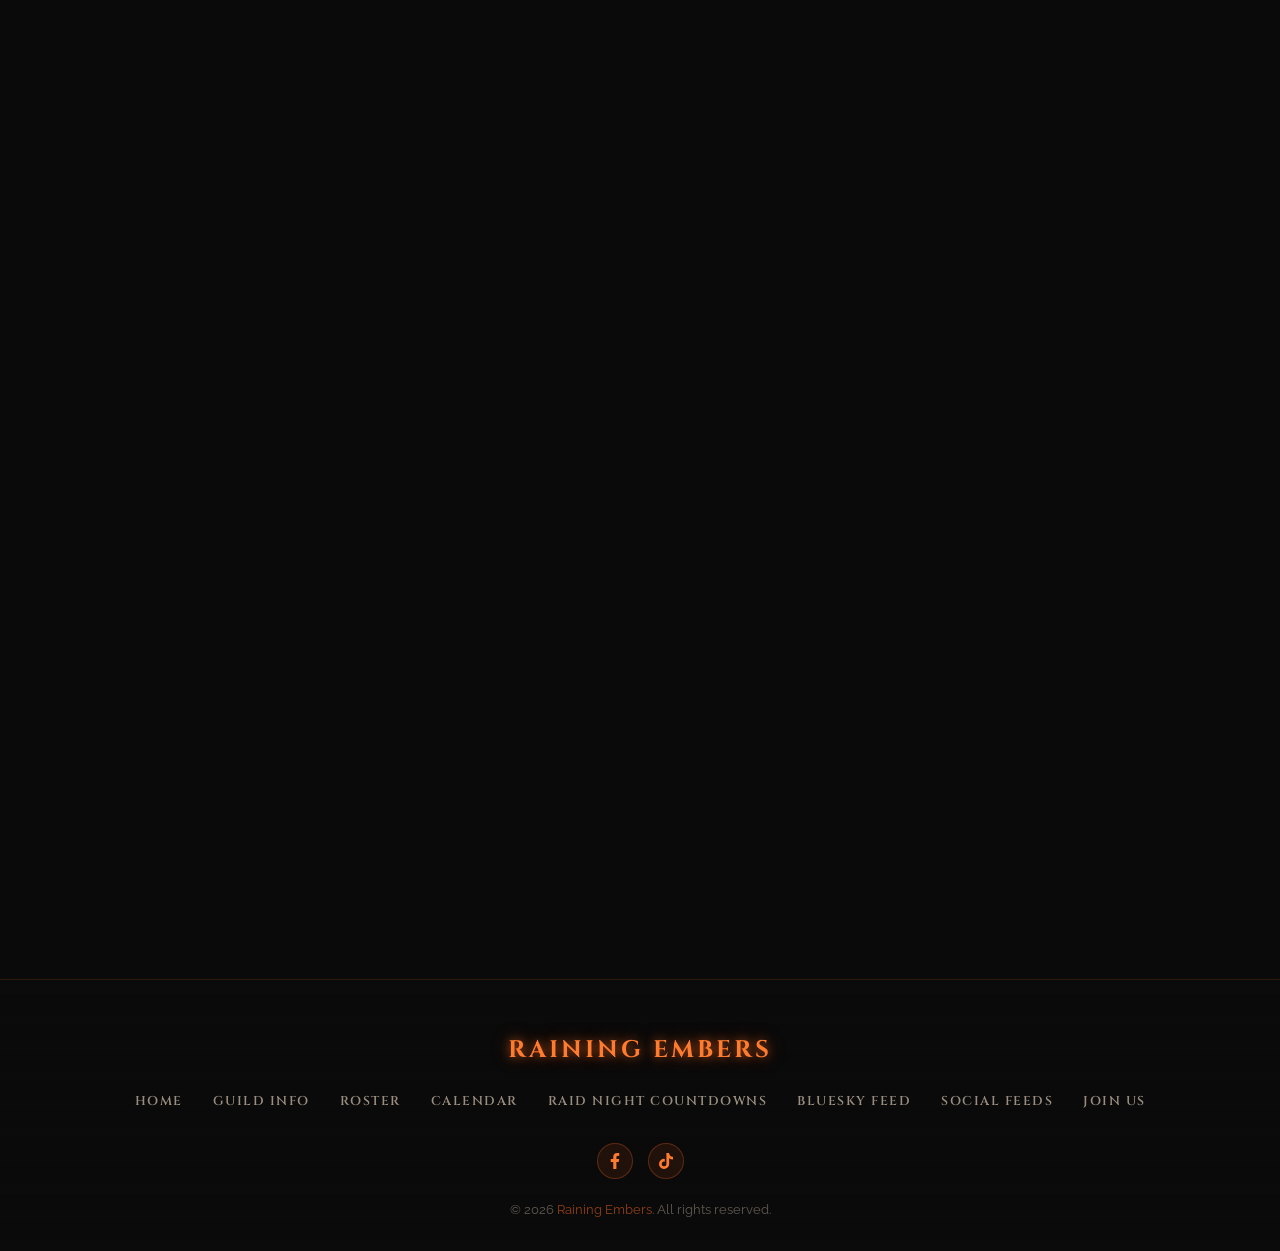
==== commit 34e9fd75: "multiple changes" ====
--- a/bluesky-feed.html
+++ b/bluesky-feed.html
@@ -4,6 +4,21 @@
   <meta charset="UTF-8">
   <meta name="viewport" content="width=device-width, initial-scale=1.0">
   <meta name="description" content="Raining Embers Bluesky feed and latest guild posts.">
+  <meta property="og:type" content="website">
+  <meta property="og:site_name" content="Raining Embers">
+  <meta property="og:title" content="Raining Embers | Bluesky Feed">
+  <meta property="og:description" content="Raining Embers Bluesky feed and latest guild posts.">
+  <meta property="og:url" content="https://rainingembers.org/bluesky-feed.html">
+  <meta property="og:image" content="https://rainingembers.org/images/tn.jpg">
+  <meta property="og:image:secure_url" content="https://rainingembers.org/images/tn.jpg">
+  <meta property="og:image:type" content="image/jpeg">
+  <meta property="og:image:width" content="1920">
+  <meta property="og:image:height" content="1080">
+  <meta property="og:image:alt" content="Raining Embers guild banner">
+  <meta name="twitter:card" content="summary_large_image">
+  <meta name="twitter:title" content="Raining Embers | Bluesky Feed">
+  <meta name="twitter:description" content="Raining Embers Bluesky feed and latest guild posts.">
+  <meta name="twitter:image" content="https://rainingembers.org/images/tn.jpg">
   <title>Raining Embers | Bluesky Feed</title>
   <link rel="stylesheet" href="css/style.css?v=20260513-1">
   <link rel="stylesheet" href="https://embedbsky.com/embedbsky.com-master-min.css">
--- a/css/style.css
+++ b/css/style.css
@@ -425,7 +425,7 @@
 /* ---------- Feature Cards ---------- */
 .features-grid {
   display: grid;
-  grid-template-columns: repeat(auto-fit, minmax(300px, 1fr));
+  grid-template-columns: repeat(auto-fit, minmax(280px, 1fr));
   gap: 30px;
   margin-top: 40px;
 }
@@ -433,8 +433,8 @@
 .feature-card {
   background: linear-gradient(145deg, var(--color-bg-card), rgba(30,24,18,0.8));
   border: var(--border-ember);
-  border-radius: 12px;
-  padding: 40px 30px;
+  border-radius: 8px;
+  padding: 0;
   text-align: center;
   position: relative;
   overflow: hidden;
@@ -470,6 +470,25 @@
 
 .feature-card:hover::before {
   opacity: 1;
+}
+
+.feature-image {
+  display: block;
+  width: 100%;
+  aspect-ratio: 5 / 4;
+  object-fit: contain;
+  background: #050302;
+  transition: transform var(--transition-speed) ease;
+}
+
+.feature-card:hover .feature-image {
+  transform: scale(1.02);
+}
+
+@media (min-width: 960px) {
+  #feature-friends {
+    grid-column: 2;
+  }
 }
 
 .feature-card .card-icon {
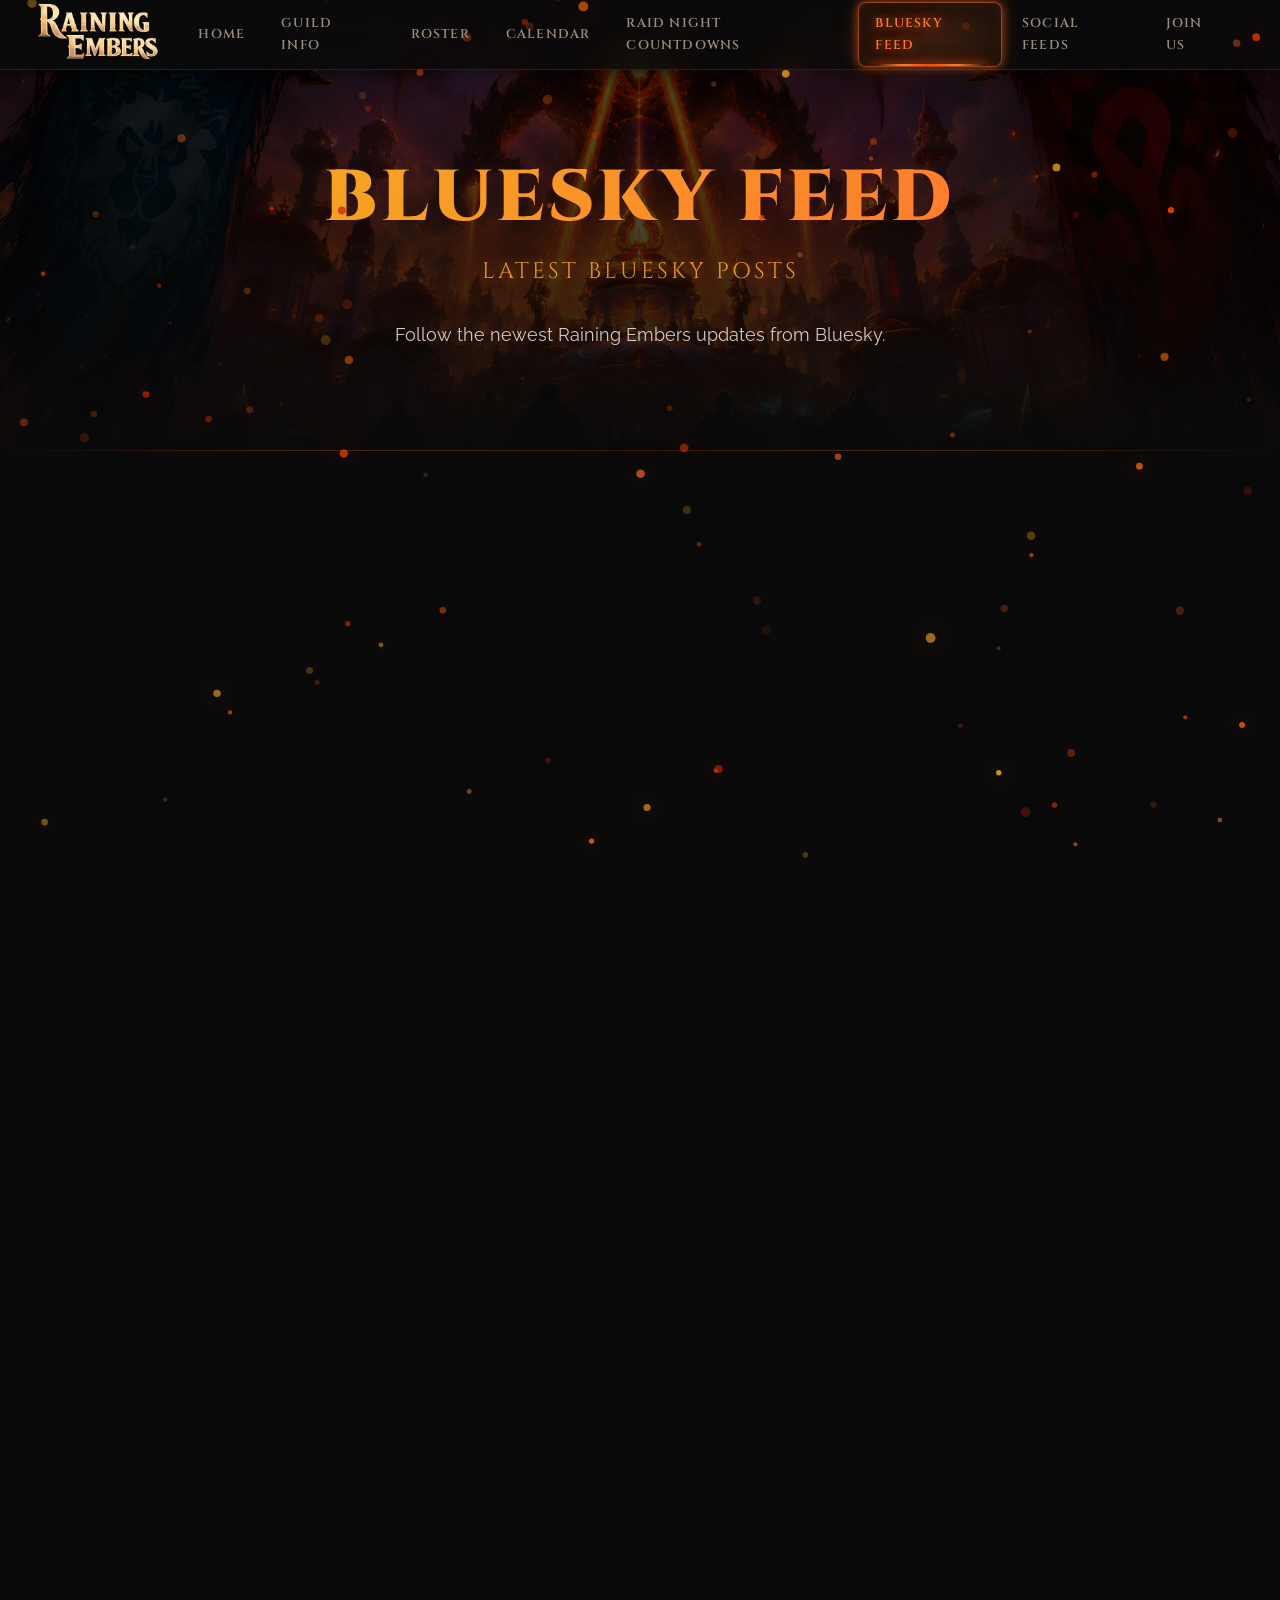
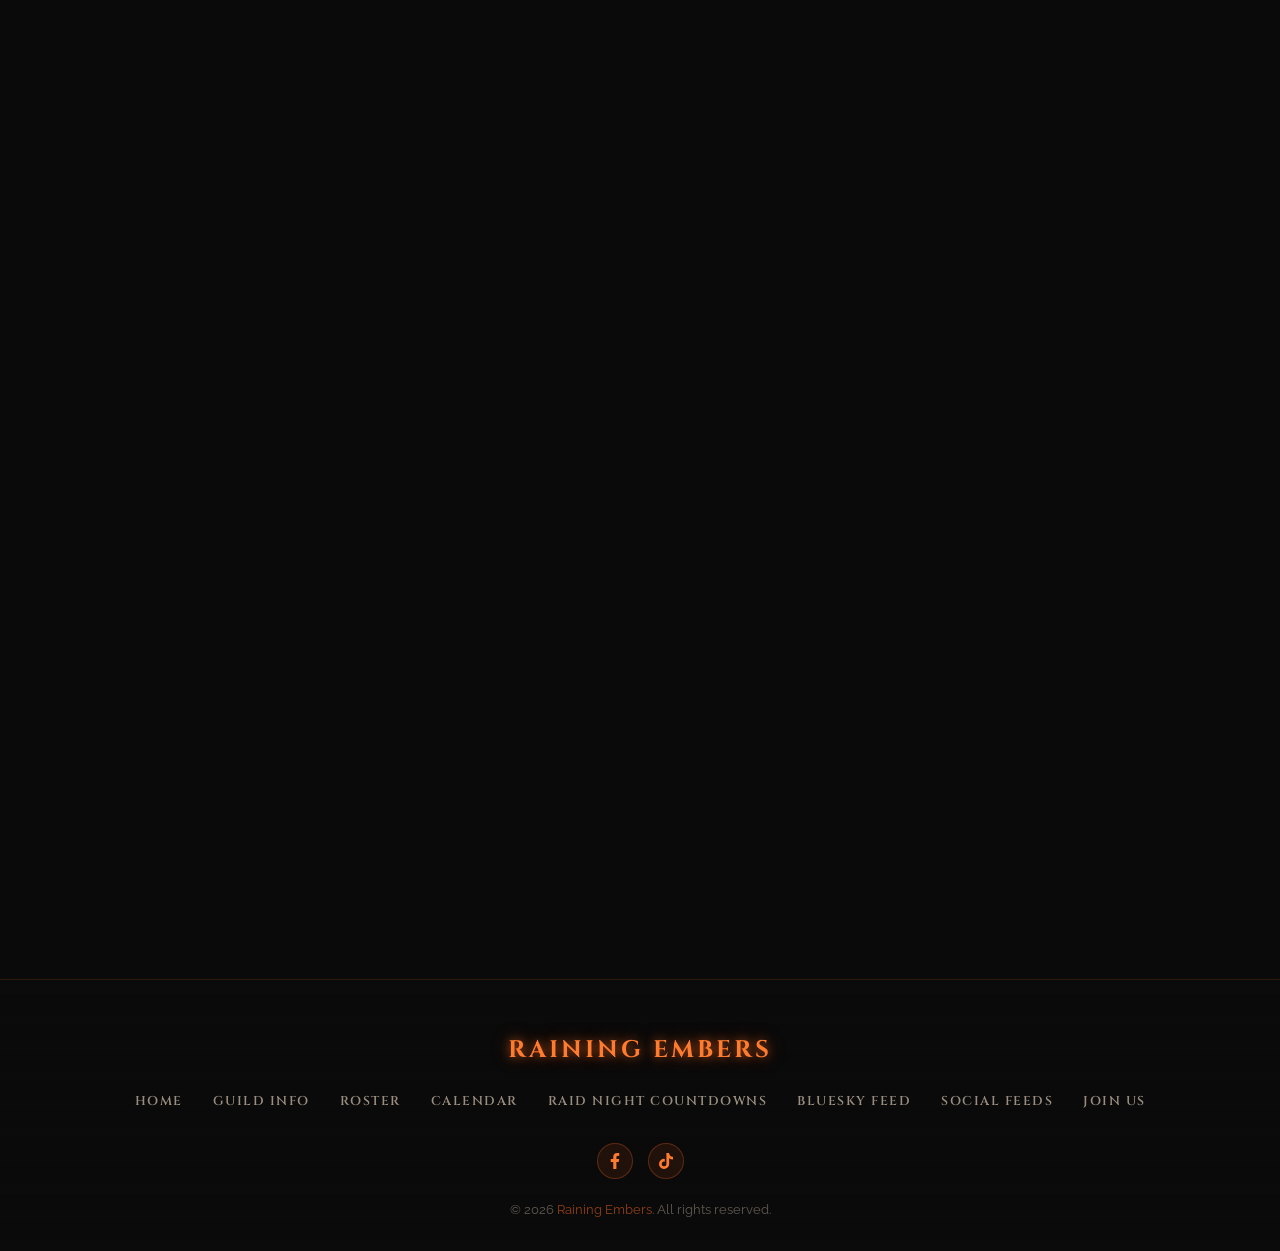
==== commit ddc98c93: "google site anylitics added" ====
--- a/bluesky-feed.html
+++ b/bluesky-feed.html
@@ -23,6 +23,15 @@
   <link rel="stylesheet" href="css/style.css?v=20260513-1">
   <link rel="stylesheet" href="https://embedbsky.com/embedbsky.com-master-min.css">
   <link rel="icon" href="images/guild-logo.png" type="image/png">
+  <!-- Google tag (gtag.js) -->
+  <script async src="https://www.googletagmanager.com/gtag/js?id=G-16E43FQDC7"></script>
+  <script>
+    window.dataLayer = window.dataLayer || [];
+    function gtag(){dataLayer.push(arguments);}
+    gtag('js', new Date());
+
+    gtag('config', 'G-16E43FQDC7');
+  </script>
 </head>
 <body>
 
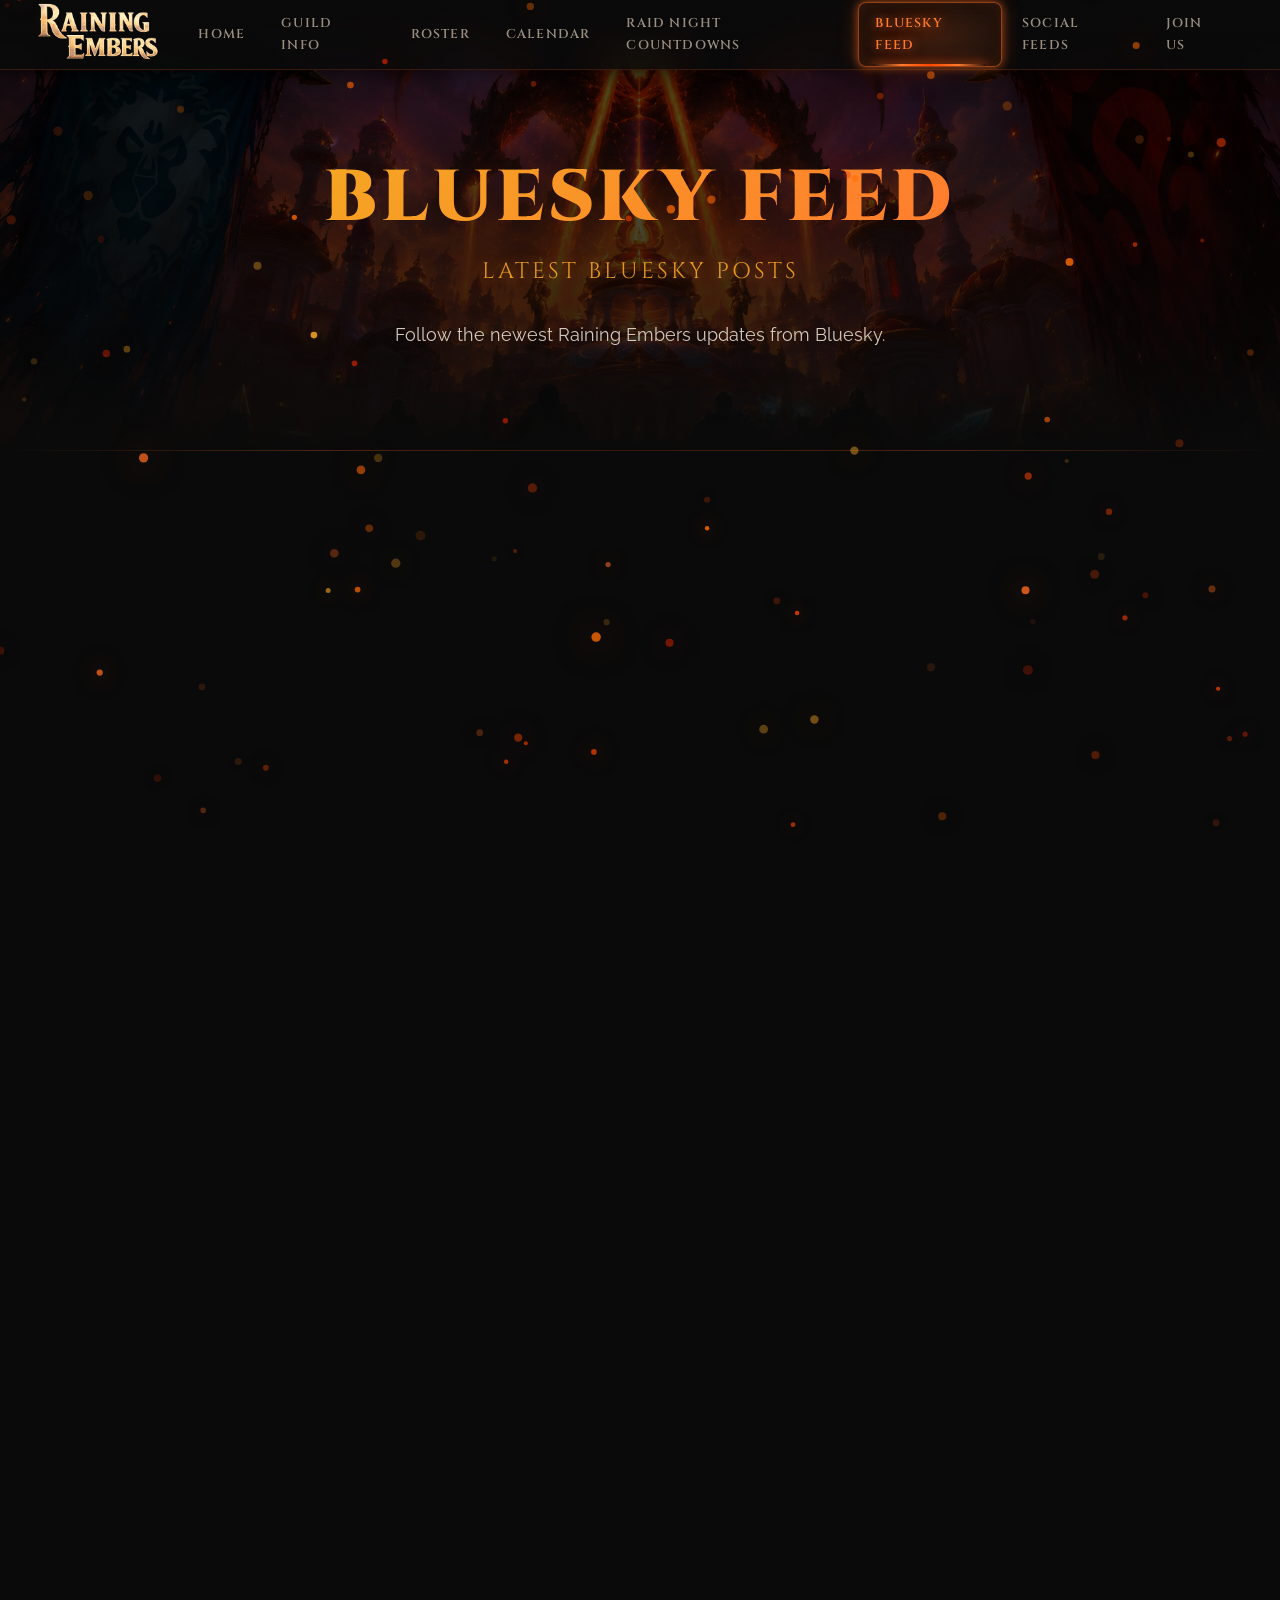
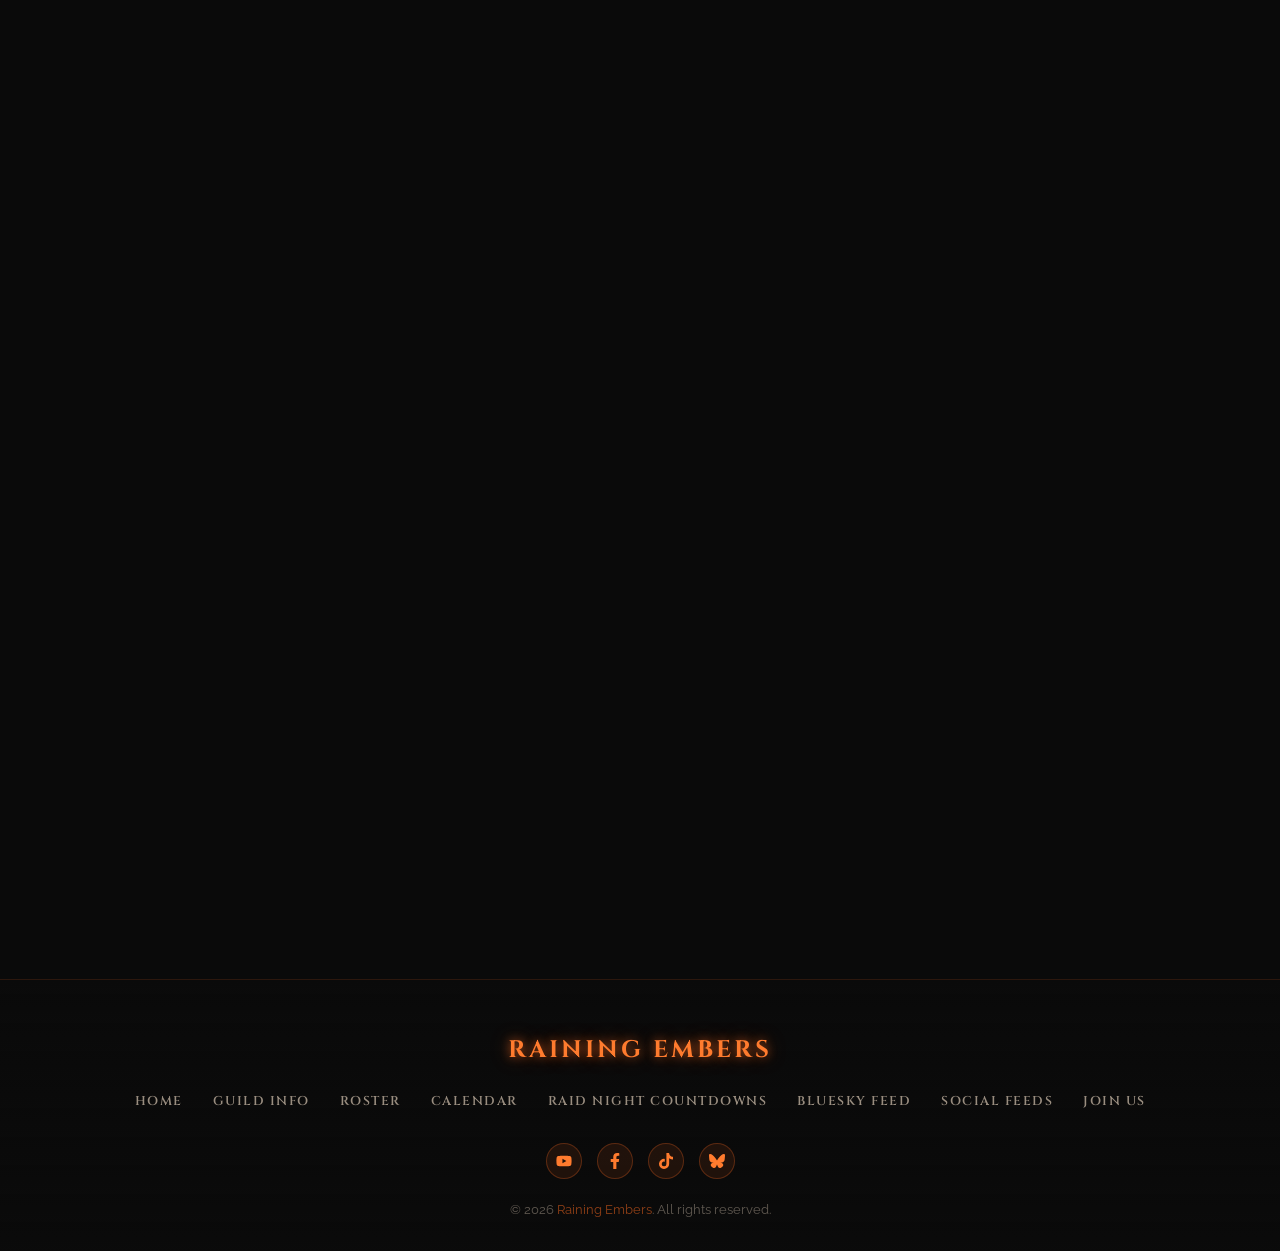
==== commit 1d2d9ff6: "added more social links to footer" ====
--- a/bluesky-feed.html
+++ b/bluesky-feed.html
@@ -105,11 +105,17 @@
           <li><a href="invite.html">Join Us</a></li>
         </ul>
         <div class="footer-social">
+          <a href="https://www.youtube.com/channel/UCdnkn_n044hLzJLzHUadt3Q" target="_blank" rel="noopener noreferrer" aria-label="YouTube">
+            <svg viewBox="0 0 576 512"><path d="M549.655 124.083c-6.281-23.65-24.787-42.276-48.284-48.597C458.781 64 288 64 288 64S117.22 64 74.629 75.486c-23.497 6.321-42.003 24.947-48.284 48.597C14.933 166.95 14.933 256.388 14.933 256.388s0 89.438 11.412 132.305c6.281 23.65 24.787 41.5 48.284 47.821C117.22 448 288 448 288 448s170.781 0 213.371-11.486c23.497-6.321 42.003-24.171 48.284-47.821 11.412-42.867 11.412-132.305 11.412-132.305s0-89.438-11.412-132.305zM232.145 337.591V175.185l142.739 81.205-142.739 81.201z"/></svg>
+          </a>
           <a href="https://www.facebook.com/RainingEmbersGuild" target="_blank" rel="noopener noreferrer" aria-label="Facebook">
             <svg viewBox="0 0 320 512"><path d="M279.14 288l14.22-92.66h-88.91v-60.13c0-25.35 12.42-50.06 52.24-50.06h40.42V6.26S260.43 0 225.36 0c-73.22 0-121.08 44.38-121.08 124.72v70.62H22.89V288h81.39v224h100.17V288z"/></svg>
           </a>
           <a href="https://www.tiktok.com/@raining_embers" target="_blank" rel="noopener noreferrer" aria-label="TikTok">
             <svg viewBox="0 0 448 512"><path d="M448 209.91a210.06 210.06 0 0 1-122.77-39.25V349.38A162.55 162.55 0 1 1 185 188.31V278.2a74.62 74.62 0 1 0 52.23 71.18V0l88 0a121.18 121.18 0 0 0 1.86 22.17h0A122.18 122.18 0 0 0 381 102.39a121.43 121.43 0 0 0 67 20.14Z"/></svg>
+          </a>
+          <a href="https://bsky.app/profile/rainingembersguild.bsky.social" target="_blank" rel="noopener noreferrer" aria-label="Bluesky">
+            <svg viewBox="0 0 568 501"><path d="M123.121 33.664C188.241 82.552 258.241 181.567 284 234.728c25.759-53.161 95.759-152.176 160.879-201.064C491.866-1.611 568-28.906 568 57.979c0 17.352-9.954 145.726-15.79 166.568-20.275 72.453-94.155 90.933-159.875 79.746 114.964 19.573 144.141 84.552 80.976 149.53-119.968 123.536-172.408-30.998-185.713-70.596-2.438-7.258-3.579-10.66-3.598-7.772-.019-2.888-1.16.514-3.598 7.772-13.305 39.598-65.745 194.132-185.713 70.596-63.165-64.978-33.988-129.957 80.976-149.53-65.72 11.187-139.6-7.293-159.875-79.746C9.954 203.705 0 75.331 0 57.979 0-28.906 76.134-1.611 123.121 33.664Z"/></svg>
           </a>
         </div>
         <p class="footer-copy">&copy; 2026 <span class="ember-text">Raining Embers</span>. All rights reserved.</p>
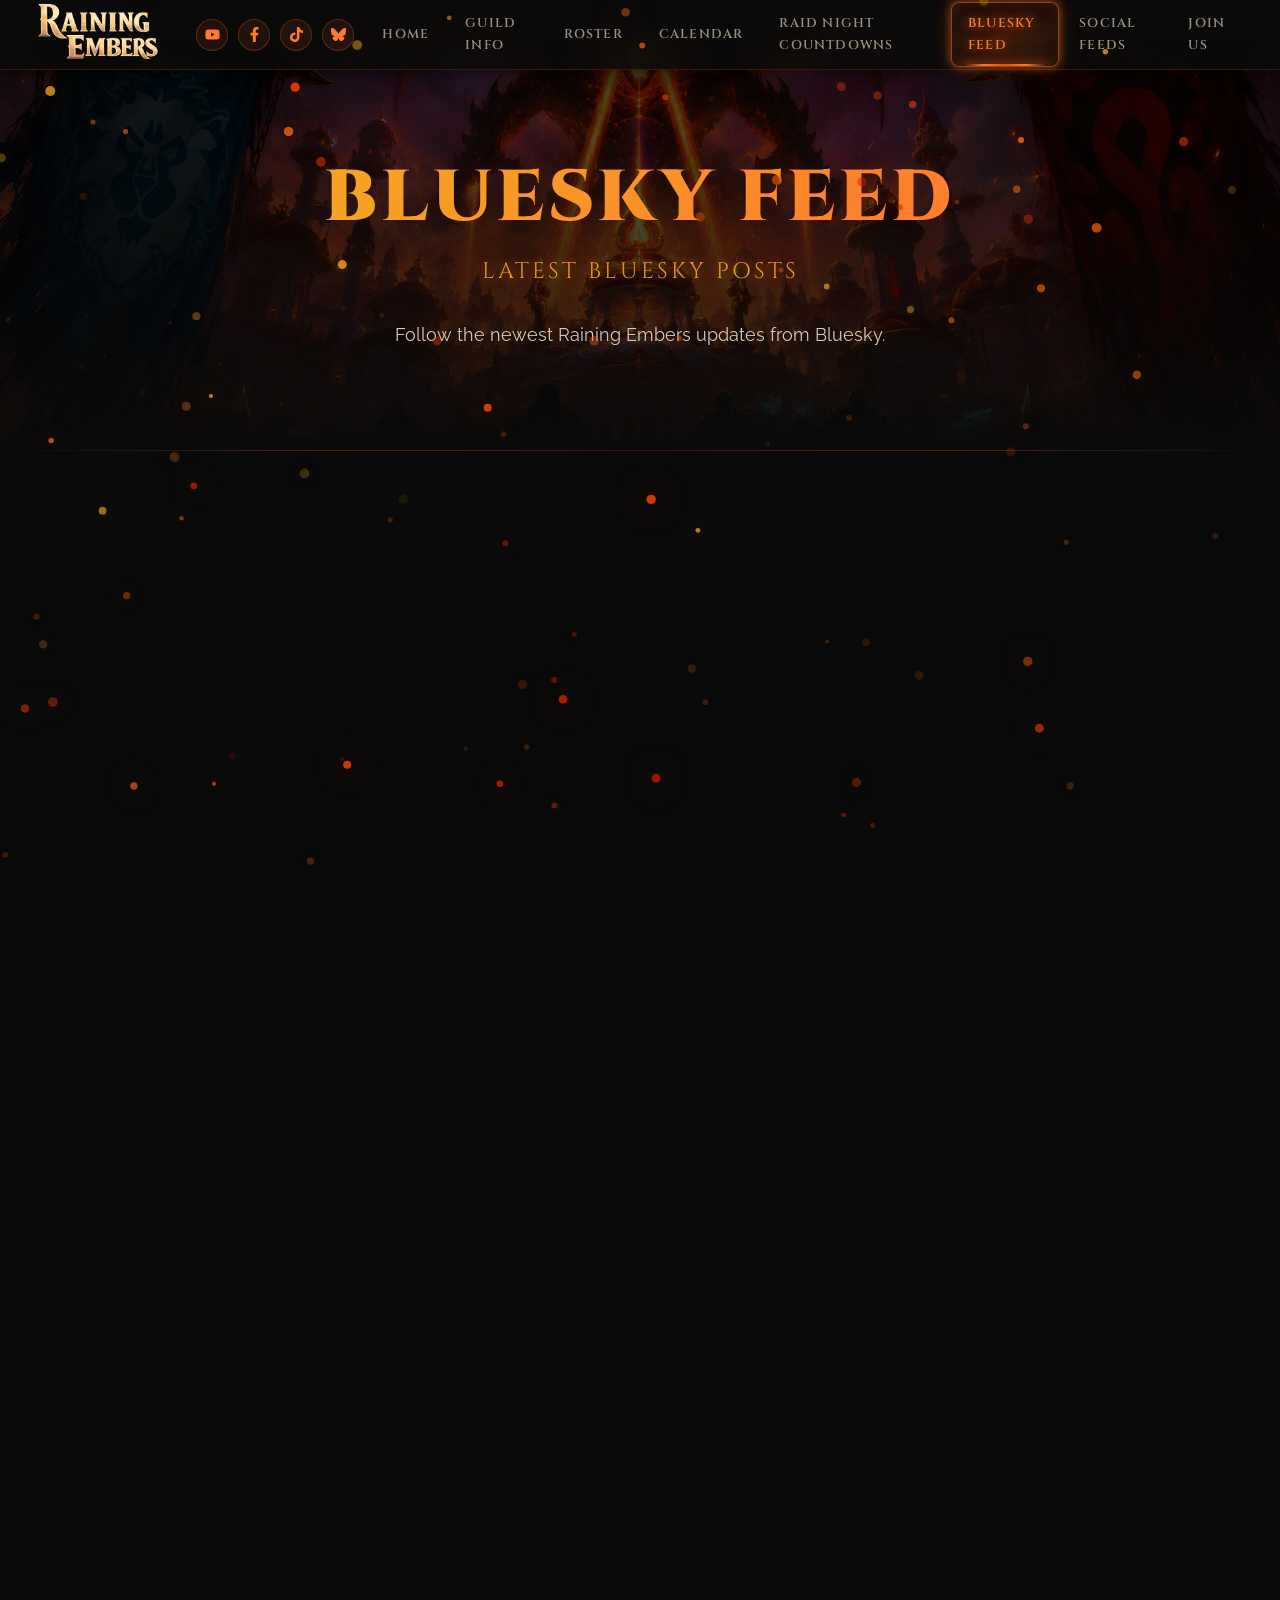
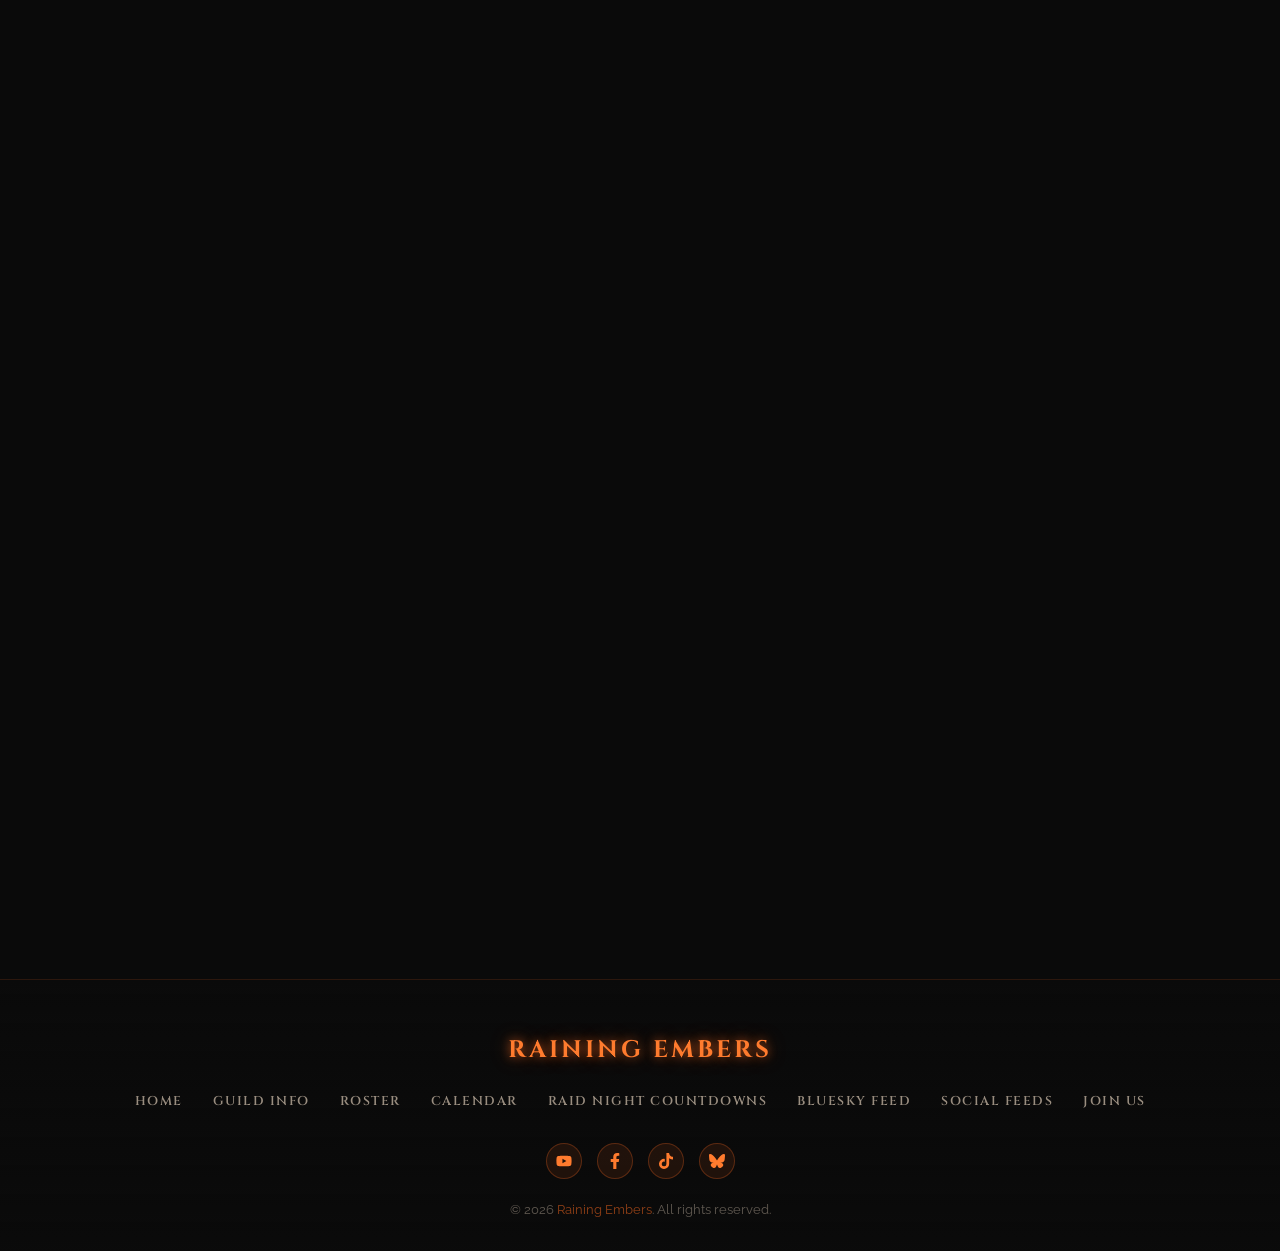
==== commit 74548061: "added a copy of social media icons from the footer to the nav bar" ====
--- a/bluesky-feed.html
+++ b/bluesky-feed.html
@@ -47,6 +47,21 @@
           <img src="images/guild-logo.png" alt="Raining Embers Logo">
           <span>&nbsp;</span>
         </a>
+
+        <div class="nav-social" aria-label="Social media links">
+          <a href="https://www.youtube.com/channel/UCdnkn_n044hLzJLzHUadt3Q" target="_blank" rel="noopener noreferrer" aria-label="YouTube">
+            <svg viewBox="0 0 576 512"><path d="M549.655 124.083c-6.281-23.65-24.787-42.276-48.284-48.597C458.781 64 288 64 288 64S117.22 64 74.629 75.486c-23.497 6.321-42.003 24.947-48.284 48.597C14.933 166.95 14.933 256.388 14.933 256.388s0 89.438 11.412 132.305c6.281 23.65 24.787 41.5 48.284 47.821C117.22 448 288 448 288 448s170.781 0 213.371-11.486c23.497-6.321 42.003-24.171 48.284-47.821 11.412-42.867 11.412-132.305 11.412-132.305s0-89.438-11.412-132.305zM232.145 337.591V175.185l142.739 81.205-142.739 81.201z"/></svg>
+          </a>
+          <a href="https://www.facebook.com/RainingEmbersGuild" target="_blank" rel="noopener noreferrer" aria-label="Facebook">
+            <svg viewBox="0 0 320 512"><path d="M279.14 288l14.22-92.66h-88.91v-60.13c0-25.35 12.42-50.06 52.24-50.06h40.42V6.26S260.43 0 225.36 0c-73.22 0-121.08 44.38-121.08 124.72v70.62H22.89V288h81.39v224h100.17V288z"/></svg>
+          </a>
+          <a href="https://www.tiktok.com/@raining_embers" target="_blank" rel="noopener noreferrer" aria-label="TikTok">
+            <svg viewBox="0 0 448 512"><path d="M448 209.91a210.06 210.06 0 0 1-122.77-39.25V349.38A162.55 162.55 0 1 1 185 188.31V278.2a74.62 74.62 0 1 0 52.23 71.18V0l88 0a121.18 121.18 0 0 0 1.86 22.17h0A122.18 122.18 0 0 0 381 102.39a121.43 121.43 0 0 0 67 20.14Z"/></svg>
+          </a>
+          <a href="https://bsky.app/profile/rainingembersguild.bsky.social" target="_blank" rel="noopener noreferrer" aria-label="Bluesky">
+            <svg viewBox="0 0 568 501"><path d="M123.121 33.664C188.241 82.552 258.241 181.567 284 234.728c25.759-53.161 95.759-152.176 160.879-201.064C491.866-1.611 568-28.906 568 57.979c0 17.352-9.954 145.726-15.79 166.568-20.275 72.453-94.155 90.933-159.875 79.746 114.964 19.573 144.141 84.552 80.976 149.53-119.968 123.536-172.408-30.998-185.713-70.596-2.438-7.258-3.579-10.66-3.598-7.772-.019-2.888-1.16.514-3.598 7.772-13.305 39.598-65.745 194.132-185.713 70.596-63.165-64.978-33.988-129.957 80.976-149.53-65.72 11.187-139.6-7.293-159.875-79.746C9.954 203.705 0 75.331 0 57.979 0-28.906 76.134-1.611 123.121 33.664Z"/></svg>
+          </a>
+        </div>
 
         <div class="nav-toggle" id="nav-toggle" aria-label="Toggle navigation">
           <span></span>
--- a/css/style.css
+++ b/css/style.css
@@ -142,7 +142,8 @@
   flex: 1 1 auto;
   display: flex;
   align-items: center;
-  justify-content: space-between;
+  justify-content: flex-start;
+  gap: 12px;
   padding: 0 clamp(16px, 3vw, 40px);
 }
 
@@ -170,11 +171,48 @@
   text-transform: uppercase;
 }
 
+.nav-social {
+  display: flex;
+  align-items: center;
+  gap: 10px;
+  flex: 0 0 auto;
+  margin-left: 2px;
+}
+
+.nav-social a {
+  display: inline-flex;
+  align-items: center;
+  justify-content: center;
+  width: 32px;
+  height: 32px;
+  border-radius: 50%;
+  background: rgba(232, 98, 30, 0.1);
+  color: var(--color-ember-bright);
+  border: 1px solid rgba(232, 98, 30, 0.3);
+  transition: all var(--transition-speed) ease;
+}
+
+.nav-social a:hover,
+.nav-social a:focus-visible {
+  background: var(--color-ember-bright);
+  color: #fff;
+  border-color: var(--color-ember-bright);
+  box-shadow: var(--glow-ember);
+  transform: translateY(-2px);
+}
+
+.nav-social svg {
+  width: 15px;
+  height: 15px;
+  fill: currentColor;
+}
+
 .nav-links {
   display: flex;
   align-items: center;
   gap: 4px;
   list-style: none;
+  margin-left: auto;
 }
 
 .nav-links li a {
@@ -246,6 +284,7 @@
   gap: 5px;
   cursor: pointer;
   padding: 5px;
+  margin-left: auto;
   z-index: 1001;
 }
 
@@ -1070,7 +1109,7 @@
 }
 
 /* ---------- Responsive ---------- */
-@media (max-width: 1080px) {
+@media (max-width: 1240px) {
   .nav-toggle {
     display: flex;
   }
@@ -1174,8 +1213,33 @@
     --nav-height: 60px;
   }
 
+  .nav-inner {
+    gap: 8px;
+    padding: 0 12px;
+  }
+
+  .nav-logo img {
+    width: 90px;
+    height: 54px;
+  }
+
   .nav-logo span {
     font-size: 1rem;
+  }
+
+  .nav-social {
+    gap: 6px;
+    margin-left: 0;
+  }
+
+  .nav-social a {
+    width: 28px;
+    height: 28px;
+  }
+
+  .nav-social svg {
+    width: 13px;
+    height: 13px;
   }
 
   .content-section {
@@ -1211,3 +1275,27 @@
     font-size: 1.95rem;
   }
 }
+
+@media (max-width: 380px) {
+  .nav-inner {
+    padding: 0 8px;
+  }
+
+  .nav-logo img {
+    width: 78px;
+    height: 47px;
+  }
+
+  .nav-social {
+    gap: 4px;
+  }
+
+  .nav-social a {
+    width: 25px;
+    height: 25px;
+  }
+
+  .nav-toggle span {
+    width: 24px;
+  }
+}
